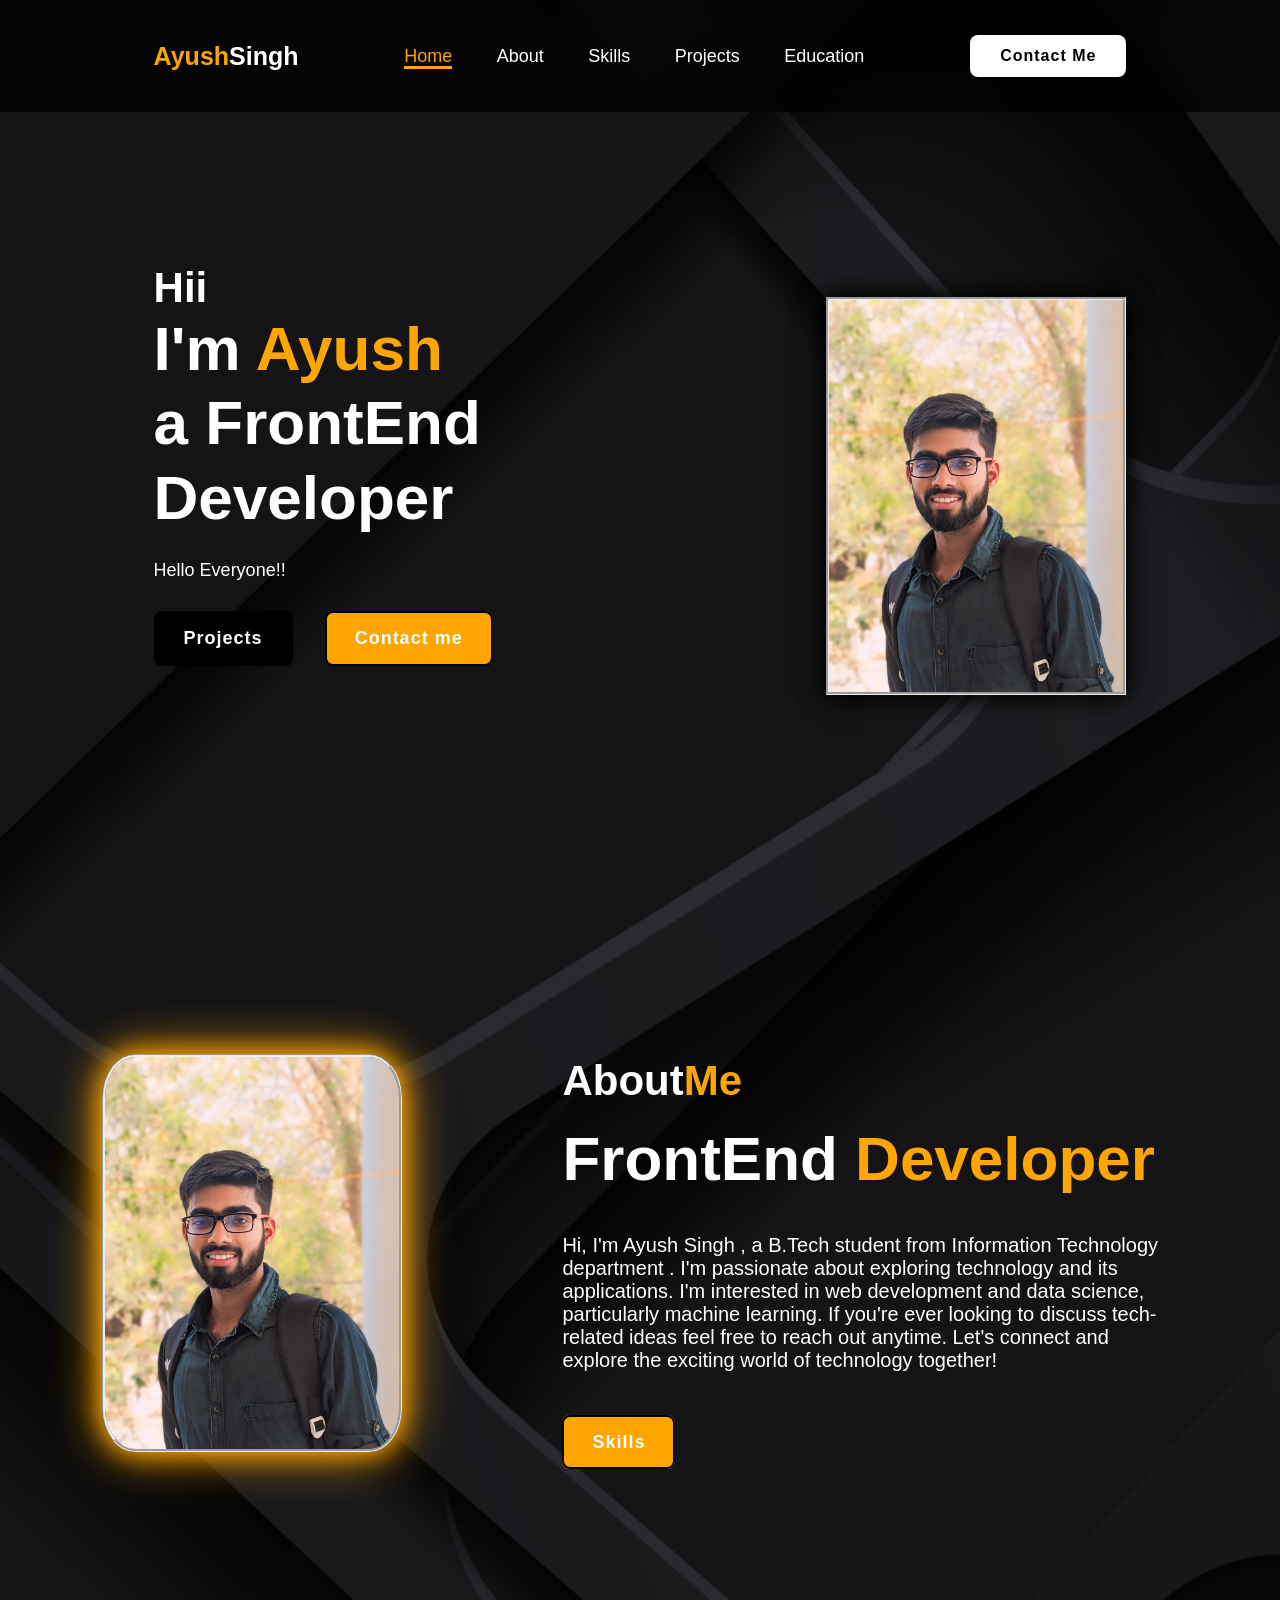
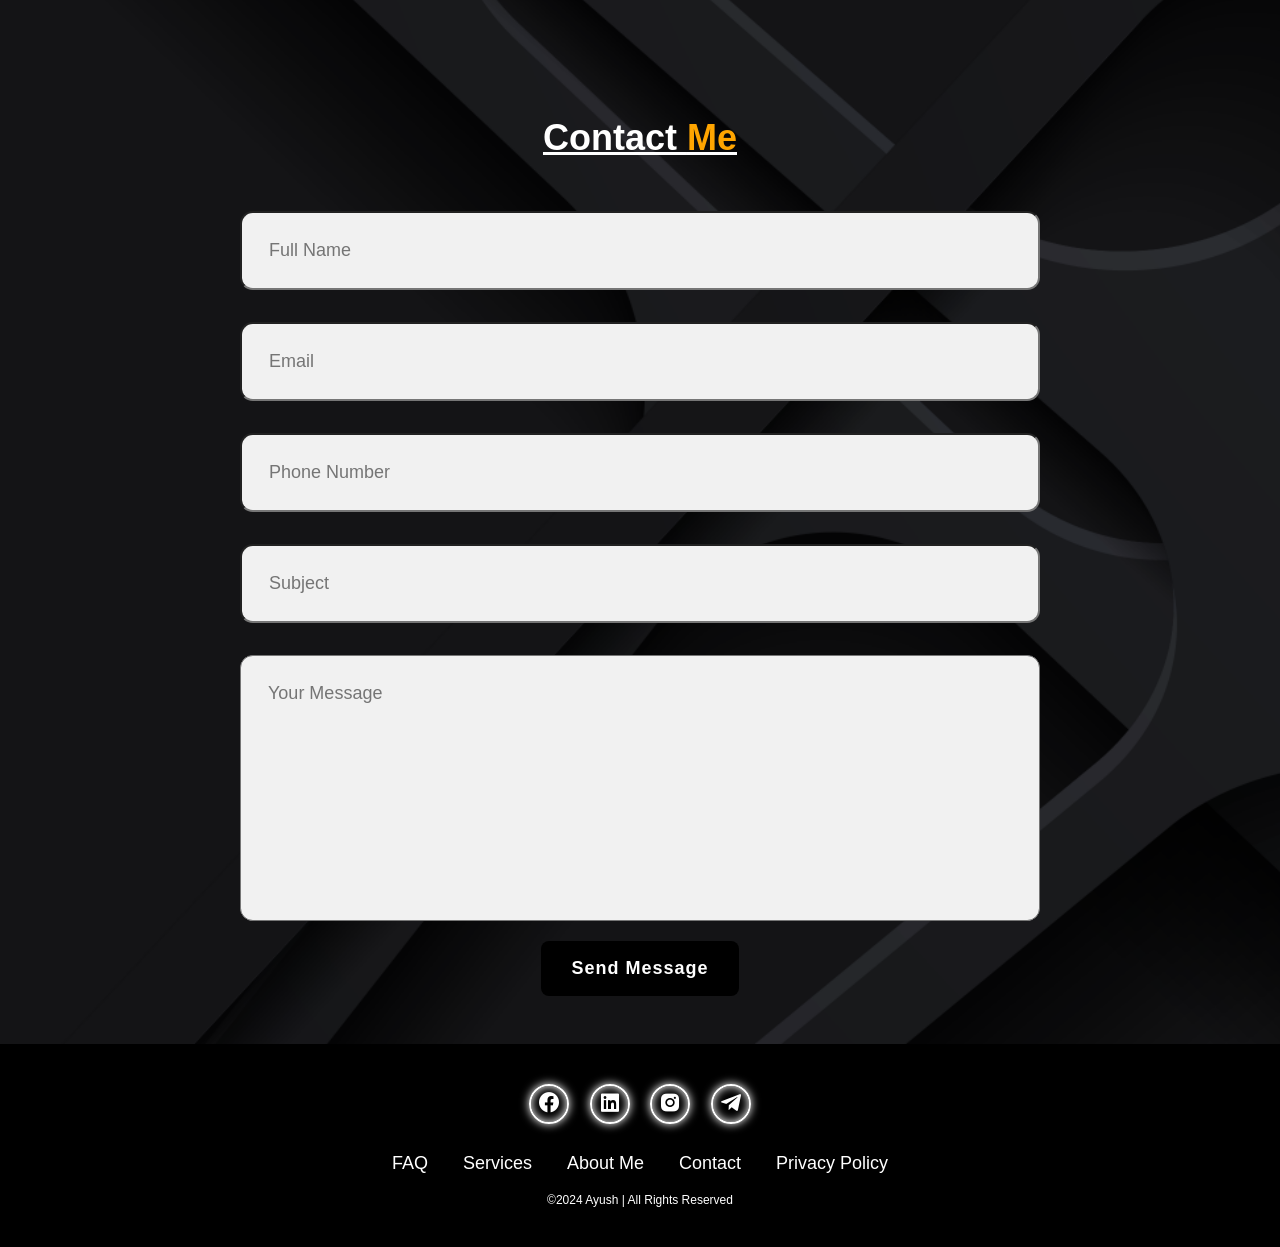
==== index.html @ 01f77ade "Create index.html" ====
<!DOCTYPE html>
<html lang="en">
<head>
    <meta charset="UTF-8">
    <meta name="viewport" content="width=device-width, initial-scale=1.0">
    <title>Profile</title>
    <link rel="stylesheet" href="style.css">
    <link href='https://unpkg.com/boxicons@2.1.4/css/boxicons.min.css' rel='stylesheet'>
</head>
<body>
   <header class="header">
    <a href="#" class="logo"><span>Ayush</span>Singh</a>

    <nav class="navbar">
       <a href="#" class="active">Home</a>
       <a href="#">About</a>
       <a href="#">Skills</a>
       <a href="#">Projects</a>
       <a href="#">Education</a>
    </nav>

    <a href="#" class="contact">Contact Me</a>
   </header> 

       <section class="home">
        <div class="home-content">
            <h3>Hii</h3>

            <h1>I'm <span>Ayush<br></span>a FrontEnd Developer</h1>

            <p>Hello Everyone!! 
                 </p>
                   
                 <div class="btn-box">
                    <button class="btn-1">Projects</button>
                    <button class="btn-2">Contact me </button>
                 </div>
        </div>
        <div class="img-box">
            <img src="img/img.jpg" alt="img">
        </div>
       </section>
       <section class="about">
        <div class="about-img">
            <img src="img/img.jpg" alt="img">
        </div>

        <div class="about-content">
            <h2 class="heading">About<span>Me</span></h2>
            <br>
            <h3>FrontEnd <span>Developer</span></h3>
            <p>Hi, I'm Ayush Singh , a B.Tech student from Information Technology department . I'm passionate about exploring technology and its applications. I'm  interested in web development and data science, particularly machine learning.  If you're ever looking to discuss tech-related ideas  feel free to reach out anytime. Let's connect and explore the exciting world of technology together! </p> 
            <a href="#" class="btn-2">Skills</a>      
         </div>
       </section>

        <section class="contact-form">
            <h2 class="contact-me">Contact <span>Me</span></h2>

            <form acttion="#">

                <div class="input-box">
                    <input type="text" placeholder="Full Name">
                    <input type="email" placeholder="Email">
                </div>

                <div class="input-box">
                    <input type="number" placeholder="Phone Number">
                    <input type="text" placeholder="Subject">
                </div>

                <textarea name="" id="" cols="30" rows="10" placeholder="Your Message"></textarea>
                <input type="submit" value="Send Message" class="btn-1">

            </form>
        </section>

        <footer class="footer">

            <div class="social">
                <a href="#" ><i class='bx bxl-facebook-circle'></i></a>
                <a href="https://www.linkedin.com/in/ayush-singh-4486492a8"><i class='bx bxl-linkedin-square'></i></a>
                <a href="https://www.instagram.com/"><i class='bx bxl-instagram-alt'></i></a>
                <a href="https://web.telegram.org/"><i class='bx bxl-telegram'></i></a>
            </div>

            <ul class="list">
                <li>
                    <a href="#">FAQ</a>
                </li>
                <li>
                    <a href="#">Services</a>
                </li>
                <li>
                    <a href="#">About Me</a>
                </li>
                <li>
                    <a href="#">Contact</a>
                </li>
                <li>
                    <a href="#">Privacy Policy</a>
                </li>
            </ul>

            <p class="copyright">&copy;2024 Ayush | All Rights Reserved</p>
        </footer>
</body>
</html>
---- style.css ----
*{
    margin: 0;
    padding: 0;
    box-sizing: border-box;
    font-family: 'poppins' , sans-serif;
    text-decoration: none;
    list-style: none;
   

}
body{
    background-image: url(img/img2.png);
    background-size:cover;

}
.header{
    position: fixed;
    top: 0;
    left: 0;
    width: 100%;
    padding: 35px 12%;
    background: rgba(0, 0, 0, 0.8);
    backdrop-filter: blur(10px);
    display: flex;
    justify-content: space-between;
    align-items: center;
    z-index: 100;
}
.logo{
    font-size: 25px;
    color: white;
    font-weight: 600;
    transition: 0.35 ease;
}
.logo:hover{
    color: orange;
    text-shadow: 0 0 25px orange,
                 0 0 50px orange;
      transform: scale(1.1);                         
}
span{
    color: orange;
}
.navbar a{
    font-size: 18px;
    color: white;
    font-weight: 500;
    margin: 0 20px;
    border-bottom: 3px solid transparent;
    transition: 0.3s ease;
}
.navbar a:hover,
.navbar a.active{
    color: orange;
    border-bottom: 3px solid orange;
}
.contact{
    padding: 10px 28px;
    background-color: white;
    color: black;
    border: 2px solid transparent;
    border-radius: 8px;
    font-size: 16px;
    letter-spacing: 1px;
    font-weight: 600;
    transition: 0.3s ease;
}
.contact:hover{
    background-color: orange;
    color: white;
}
.home{
    width: 100%;
    min-height: 100vh;
    /* background: rgb(241, 241, 241); */
    display: flex;
    align-items: center;
    gap: 7em;
    padding: 30px 12% 0;
}
.home-content{
    max-width: 800px;
    color: white;
}
.home-content h3{
    font-size: 42px;
}.home-content h1{
    font-size: 62px;
    line-height: 1.2;
}
.home-content p{
    font-size: 18px;
    margin: 25px 0 30px;
}
.btn-box{
    width: 345px;
    display: flex;
    gap: 2em;
}
.btn-1{
    padding: 15px 28px;
    background-color: black;
    color: white;
    border: 2px solid transparent;
    border-radius: 8px;
    font-size: 18px;
    letter-spacing: 1px;
    font-weight: 600;
    transition: 0.3s ease;
    cursor: pointer;
}
.btn-1:hover{
    background-color: white;
    color: black;
    border: 2px solid black;
}
.btn-2{
    padding: 15px 28px;
    background-color: orange;
    color: white;
    border: 2px solid black;
    border-radius: 8px;
    font-size: 18px;
    letter-spacing: 1px;
    font-weight: 600;
    transition: 0.3s ease;
    cursor: pointer;
}
.btn-2:hover{
    background-color: white;
    color: orange;
}
.img-box img{
    border-radius: 0;
    width: 300px;
    margin-top:22% ;
    box-shadow: 0 0 25px rgba(0, 0, 0, 0.781),
                0 0 25px rgba(0, 0, 0, 0.947);
                border-style: groove;
}

::-webkit-scrollbar{
    width: 15px;
}

::-webkit-scrollbar-thumb{
    background-color: white;
}
::-webkit-scrollbar-track{
    background-color: rgb(0, 0, 0.5);
    width: 50px;
}
.about{
    display: flex;
    justify-content: center;
    align-items: center;
    padding: 12% 8%;
    gap: 10em;
    /* background: black; */
}
.about-img img{
    position: relative;
    width: 300px;
    box-shadow: 0 0 25px orange,
                0 0 50px orange;
    border-radius: 11%; 
    border-style: groove;           
}
.about-content h2{
    text-align: left;
    color: white;
    font-size: 42px;
}
.about-content h3{
    font-size: 62px;
    color: white ;
}
.about-content p{
    color: white;
    font-size: 20px;
    margin: 2em 0 3em;
}

.contact-form h2{
            text-align:center;
           margin-top: 3em; 
           margin-bottom: 1em;
           font-size: 36px;
           text-decoration: underline;
           color: white;
}
.contact-form form{
    max-width: 50em;
   text-align: center;
    margin: 1rem auto;
    margin-bottom: 3em;
}
.contact-form form .input-box{
    display: flex;
    justify-content: center;
    flex-wrap: wrap;
}

.contact-form form .input-box input,
.contact-form form textarea{
    width: 100%;
    padding: 1.5em;
    font-size: 18px;
    color: black;
    background: rgb(241, 241, 241);
    border-radius: .8rem;
    margin: 1rem 0;
    resize: none;
}

.footer{
    position: relative;
    bottom: 0;
    width: 100%;
    padding: 40px 0;
    background-color: black;

    
}
.footer .social{
    text-align: center;
    padding-bottom: 25px;
    
}
.footer .social a{
    font-size: 24px;
    color: white;
    border: 2px solid white;
    width: 40px;
    height: 40px;
    line-height: 38px;
    display: inline-block;
    text-align: center;
    border-radius: 50%;
    margin: 0 8px;
    box-shadow: inset 0 0 10px white, 0 0 10px white;
    transition: 0.3s ease;
}
.footer .social a:hover{
    transform: scale(1.2)translate(-10px);
    color:orange;
    border: 2px solid orange;
}
.footer ul{
    margin-top: 0;
    padding: 0;
    font-size: 18px;
    line-height: 1.6;
    margin-bottom: 0;
    text-align: center;
}
.footer ul li a{
    color: white;
    border-bottom: 3px solid transparent;
    transition: 0.3s ease;
}
.footer ul li a:hover{
    border-bottom: 3px solid white;
}
.footer ul li{
    display: inline-block;
    padding: 0 15px;
}
.footer .copyright{
    margin-top: 15px;
    text-align: center;
    font-size: 12px;
    color: white;
}
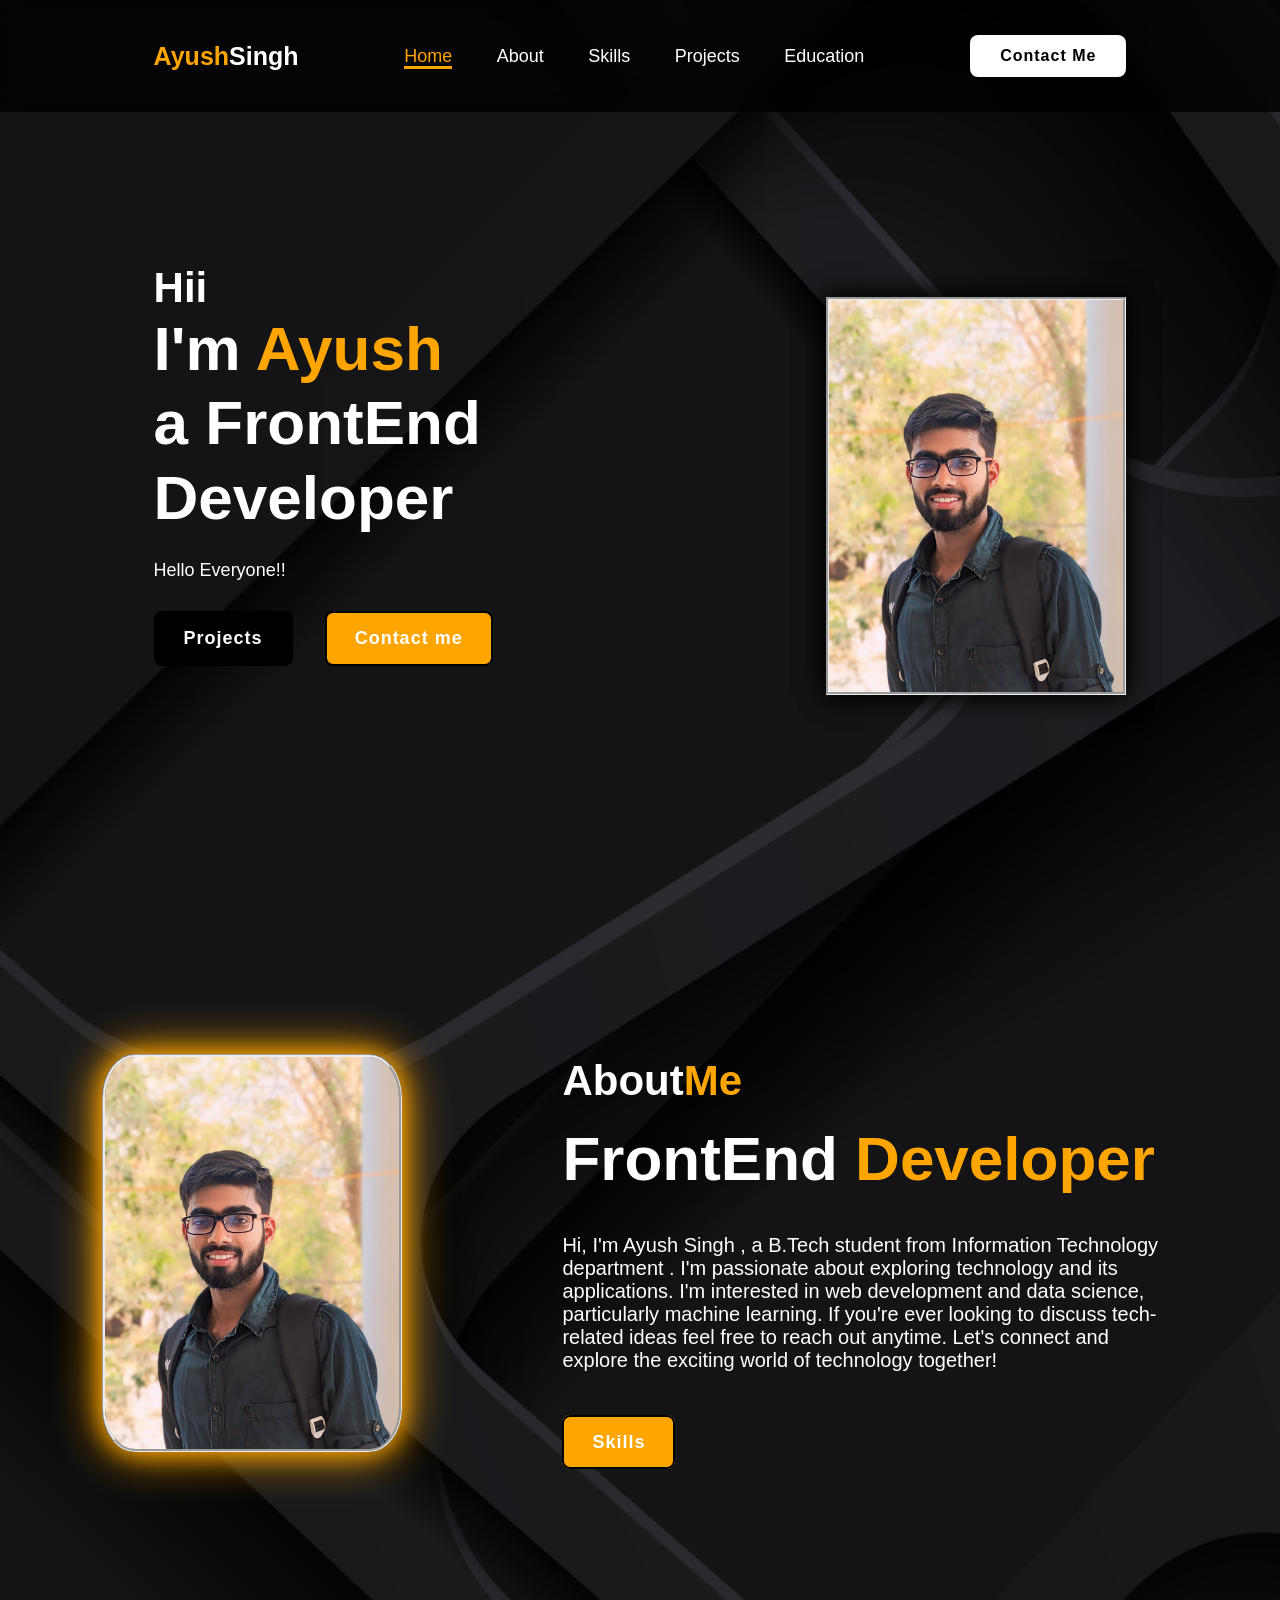
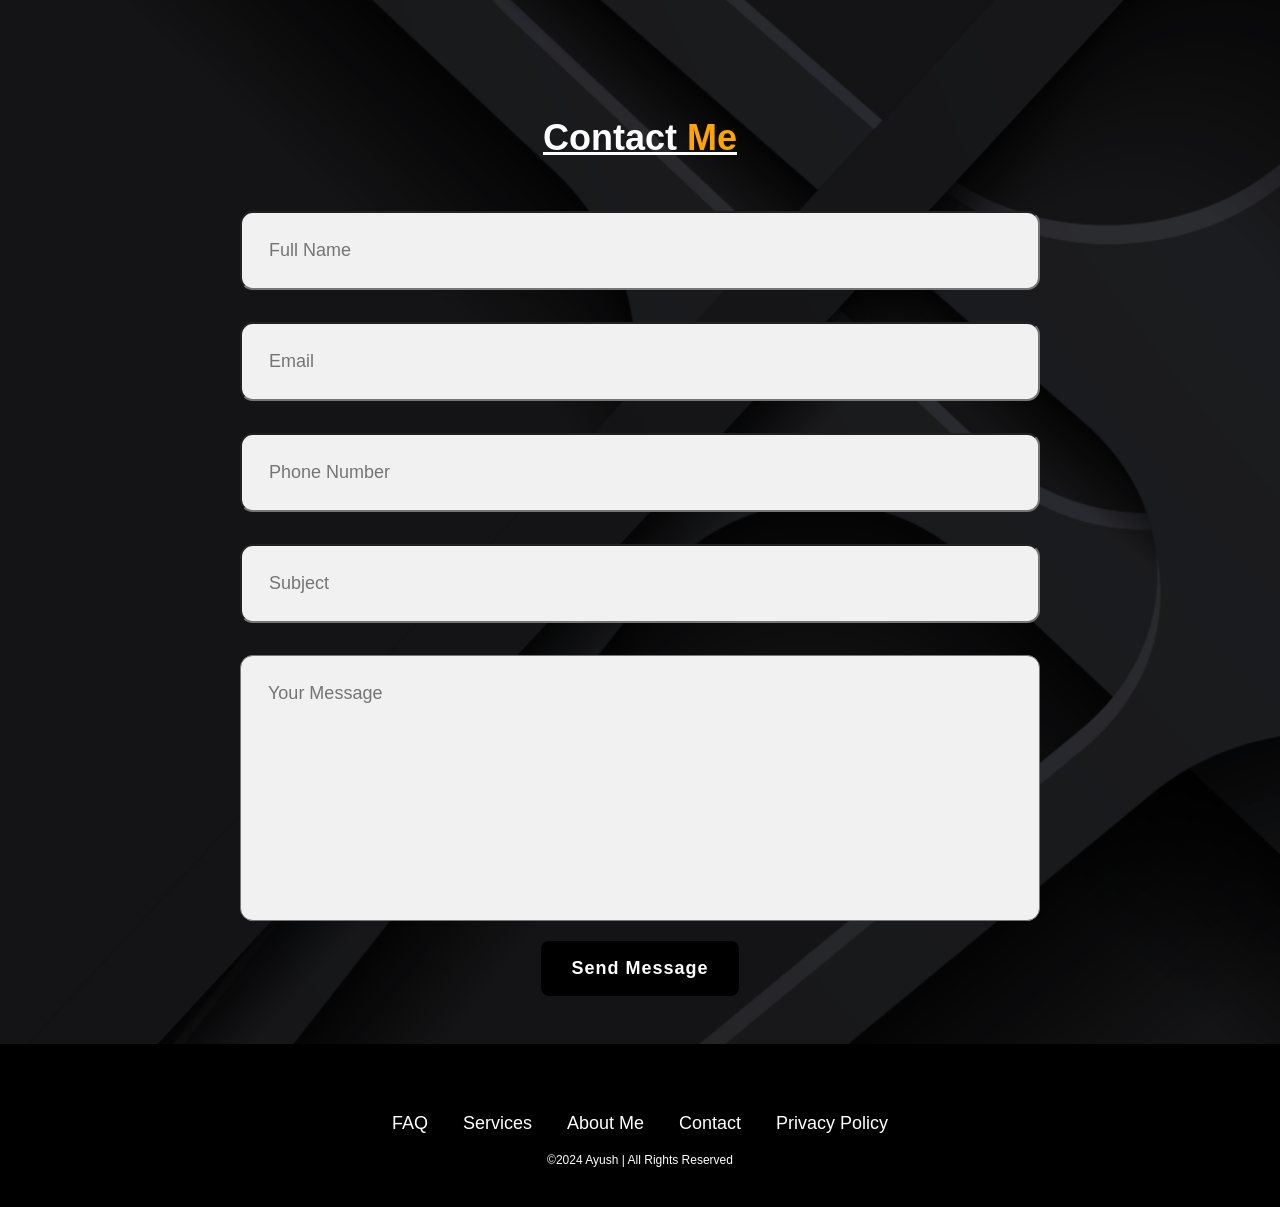
==== commit 181d48df: "Create index.html" ====
--- a/index.html
+++ b/index.html
@@ -5,7 +5,6 @@
     <meta name="viewport" content="width=device-width, initial-scale=1.0">
     <title>Profile</title>
     <link rel="stylesheet" href="style.css">
-    <link href='https://unpkg.com/boxicons@2.1.4/css/boxicons.min.css' rel='stylesheet'>
 </head>
 <body>
    <header class="header">
@@ -78,10 +77,10 @@
         <footer class="footer">
 
             <div class="social">
-                <a href="#" ><i class='bx bxl-facebook-circle'></i></a>
+<!--                 <a href="#" ><i class='bx bxl-facebook-circle'></i></a>
                 <a href="https://www.linkedin.com/in/ayush-singh-4486492a8"><i class='bx bxl-linkedin-square'></i></a>
                 <a href="https://www.instagram.com/"><i class='bx bxl-instagram-alt'></i></a>
-                <a href="https://web.telegram.org/"><i class='bx bxl-telegram'></i></a>
+                <a href="https://web.telegram.org/"><i class='bx bxl-telegram'></i></a> -->
             </div>
 
             <ul class="list">
